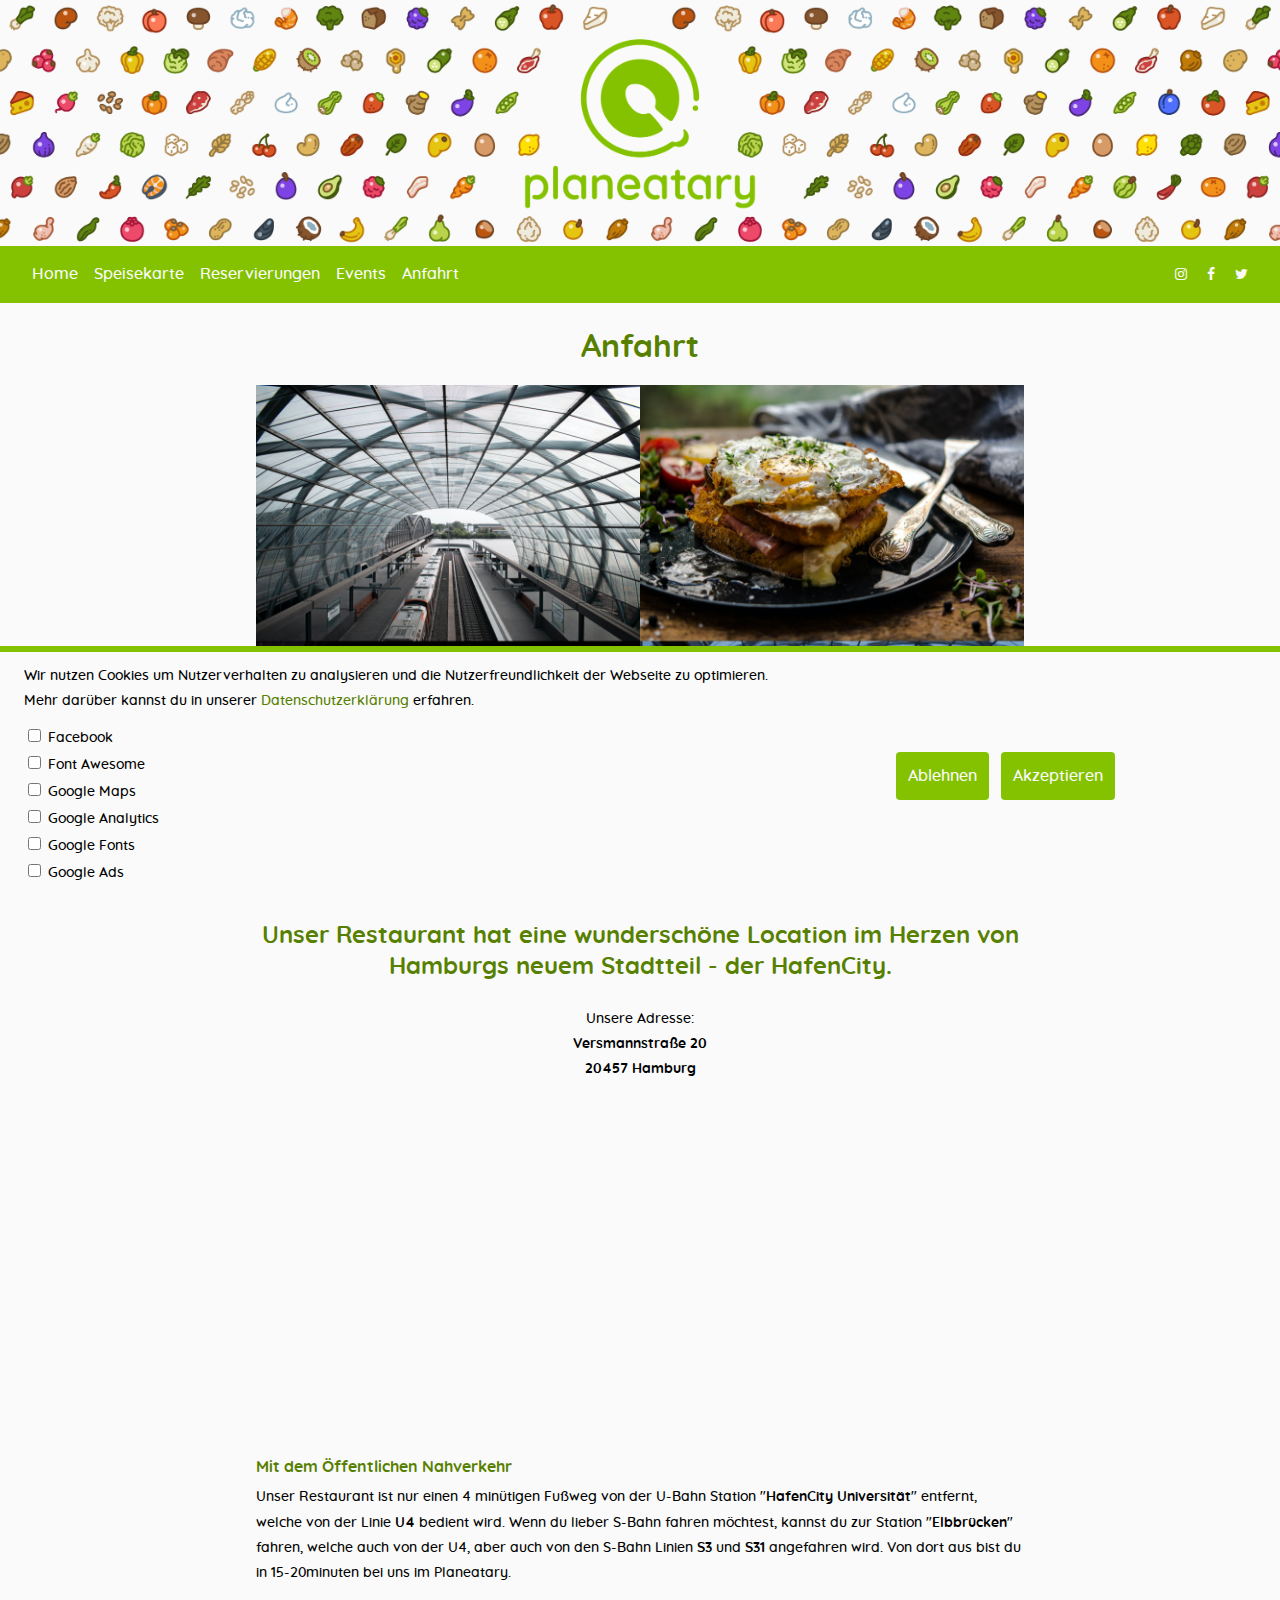
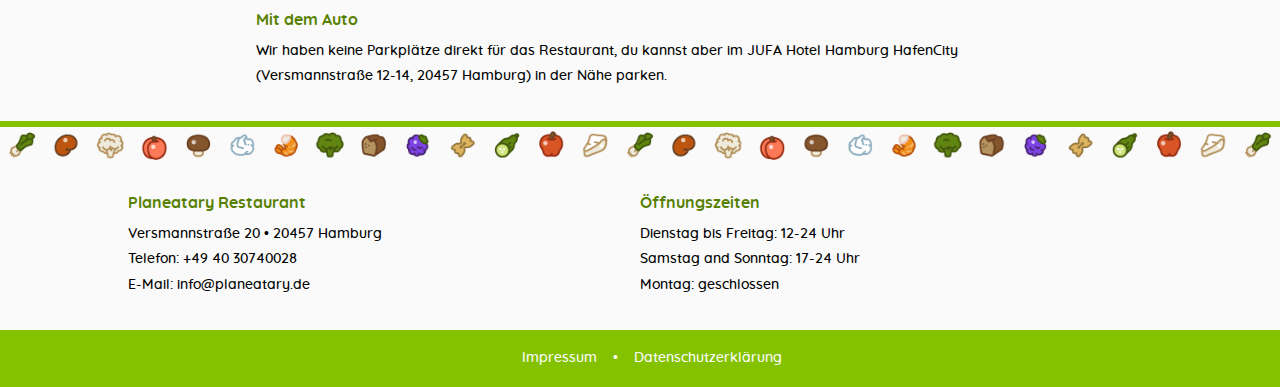
==== anfahrt.html @ 9f4d42c5 "Initial-Commit" ====
<!DOCTYPE HTML PUBLIC "-//W3C//DTD HTML 4.0 Transitional//EN">
<html lang="de">
<head>
<meta charset="utf-8">
<meta http-equiv="X-UA-Compatible" content="IE=edge">
<meta name="page-type" content="homepage">
<meta name="viewport" content="width=device-width, initial-scale=1">
<meta name="description"
content="Hamburger Restaurant mit leckerem gesunden Essen." >
<title>Planeatary</title>

<link rel="stylesheet" href="css/main.css" type="text/css">
<link rel="stylesheet" href="fonts/muli/stylesheet.css" type="text/css">
<link rel="stylesheet" href="fonts/quicksand/stylesheet.css" type="text/css">
<link rel="stylesheet" href="https://cdnjs.cloudflare.com/ajax/libs/font-awesome/4.7.0/css/font-awesome.min.css">


<script type="text/javascript" src="js/cookie.js"></script>

</head>

<body>

<a href="index.html"><img class="header" src="images/header.png"></a>

<div class="navbar">
    <nav class="nav-col-left">
      <ul class="ul-navbar">
        <li class="li-navbar">
          <a class="a-navbar" href="index.html">Home</a>
        </li>
        <li class="li-navbar">
          <a class="a-navbar" href="speisekarte.html">Speisekarte</a>
        </li>
        <li class="li-navbar">
          <a class="a-navbar" href="reservierungen.html">Reservierungen</a>
        </li>
        <li class="li-navbar">
          <a class="a-navbar" href="veranstaltungen.html">Events</a>
        </li>
        <li class="li-navbar">
          <a class="a-navbar" href="anfahrt.html">Anfahrt</a>
        </li>
      </ul>
    </nav>
    <div class="nav-col-center"></div>
    <div class="nav-col-right">
        <li class="li-navbar">
          <a href="#" class="fa fa-instagram a-navbar"></a>
          <a href="#" class="fa fa-facebook a-navbar"></a>
          <a href="#" class="fa fa-twitter a-navbar"></a>
        </li>
    </div>
</div>

<div class="main-section">

    <h1>Anfahrt</h1>


    <img src="images/anfahrt.png"/>

    <h2>Unser Restaurant hat eine wunderschöne Location im Herzen von Hamburgs neuem Stadtteil - der HafenCity.</h2>

    <p class="adress">
    Unsere Adresse:<br />
    <b>Versmannstraße 20<br />
    20457 Hamburg</b>
    </p>

    <iframe src="https://www.google.com/maps/embed?pb=!1m18!1m12!1m3!1d2370.9936631235546!2d10.008204815486344!3d53.54002736788762!2m3!1f0!2f0!3f0!3m2!1i1024!2i768!4f13.1!3m3!1m2!1s0x47b18f7043f26725%3A0xe257963e5c283f92!2sVersmannstra%C3%9Fe%2020%2C%2020457%20Hamburg!5e0!3m2!1sde!2sde!4v1578598830437!5m2!1sde!2sde" width="100%" height="350" frameborder="0" style="border:0;" allowfullscreen=""></iframe>

    <h4 class="title">Mit dem Öffentlichen Nahverkehr</h4>

    <p>Unser Restaurant ist nur einen 4 minütigen Fußweg von der U-Bahn Station "<b>HafenCity Universität</b>" entfernt, welche von der Linie <b>U4</b> bedient wird. Wenn du lieber S-Bahn fahren möchtest, kannst du zur Station "<b>Elbbrücken</b>" fahren, welche auch von der U4, aber auch von den S-Bahn Linien <b>S3</b> und <b>S31</b> angefahren wird. Von dort aus bist du in 15-20minuten bei uns im Planeatary.</p>

    <h4>Mit dem Auto</h4>

    <p>Wir haben keine Parkplätze direkt für das Restaurant, du kannst aber im JUFA Hotel Hamburg HafenCity (Versmannstraße 12-14, 20457 Hamburg) in der Nähe parken.</p>

</div>

<div class="footer">
    <img class="img-footer" src="images/background_01.png">
    <div class="footer-main-section">
        <div class="footer-col-left">
            <h4 class="h4-footer">Planeatary Restaurant</h4>
            <p>Versmannstraße 20 • 20457 Hamburg<br />
                Telefon: +49 40 30740028<br />
                E-Mail: info@planeatary.de</p>
            </div>
            <div class="footer-col-right">
                <h4 class="h4-footer">Öffnungszeiten</h4>
                <p>Dienstag bis Freitag: 12-24 Uhr<br />
                    Samstag and Sonntag: 17-24 Uhr<br />
                    Montag: geschlossen</p>
            </div>
    </div>
    <ul class="ul-footer">
       <li class="li-footer"><a class="a-footer" href="impressum.html">Impressum</a></li>
       <li class="li-footer">•</li>
       <li class="li-footer"><a class="a-footer" href="datenschutz.html">Datenschutzerklärung</a></li>
     </ul>
</div>


<div class="cookie-hinweis" id="cookiehinweis">
    <div class="col-left">
      <p class="p-cookie">Wir nutzen Cookies um Nutzerverhalten zu analysieren und die Nutzerfreundlichkeit der Webseite zu optimieren.<br />Mehr darüber kannst du in unserer <a href="datenschutz.html">Datenschutzerklärung</a> erfahren.</p>
      <div class="checkboxes-cookie">
          <div class="checkbox-container">
              <label class="checkbox-label"><input type="checkbox">
                  Facebook
                  <span class="checkmark"></span>
              </label>
          </div>
          <div class="checkbox-container">
              <label class="checkbox-label"><input type="checkbox">
                  Font Awesome
                  <span class="checkmark"></span>
              </label>
          </div>
          <div class="checkbox-container">
              <label class="checkbox-label"><input type="checkbox">
                  Google Maps
                  <span class="checkmark"></span>
              </label>
          </div>
          <div class="checkbox-container">
              <label class="checkbox-label"><input type="checkbox">
                  Google Analytics
                  <span class="checkmark"></span>
              </label>
          </div>
          <div class="checkbox-container">
              <label class="checkbox-label"><input type="checkbox">
                  Google Fonts
                  <span class="checkmark"></span>
              </label>
          </div>
          <div class="checkbox-container">
              <label class="checkbox-label"><input type="checkbox">
                  Google Ads
                  <span class="checkmark"></span>
              </label>
          </div>
      </div>
    </div>
    <div class="col-right">
        <a class="button cookie-hinweis-button" onclick='cookieOk()'>Ablehnen</a>
        <a class="button cookie-hinweis-button" onclick='cookieOk()'>Akzeptieren</a>
    </div>
</div>

 <script>
    showCookieNotice();
</script>

</body>

</html>
---- css/main.css ----
/* ############################################################ */
/* allgemein */
/* ############################################################ */

body {
    font-family: quicksand;
    font-size: 14px;
    margin: 0;
    background: #FAFAFA;
    text-align: left;
    -webkit-font-smoothing: antialiased;
    -moz-osx-font-smoothing: grayscale;
    word-wrap:break-word
}

img {
    width: 100%;
    padding: 0;
    margin: 0;
}

.main-section {
    width: 60%;
    margin-left: auto;
    margin-right: auto;
    margin-bottom: 32px;
}

a {
  color: #578000;
  text-decoration: none;
  outline: none;
  cursor: pointer;
}

button {
    font-family:quicksand;
    color: #FAFAFA;
    background: #84C200;
    border-radius: 4px;
    cursor: pointer;
    outline: none;
    font-size:16px;
    height: 32px;
    border: none;
    padding: 8px 16px 12px 18px;
}

button:hover {
    background: #578000;
}

.button {
    color: #FAFAFA;
    background: #84C200;
    border-radius: 4px;
    cursor: pointer;
    outline: none;
    font-size:16px;
    height: 32px;
    border: none;
    padding: 16px 12px 0px 12px;
}

.button:hover {
    background: #578000;
}

p {
    text-align: left;
    font-size: 14px;
      line-height: 180%;
      margin-top: 8px;
      margin-bottom: 16px;
      cursor: default;
}

.adress {
    text-align: center;
}

u {
    text-decoration: underline;
}

b {
    font-weight: bold;
}

h1 {
    font-weight: bold;
    color: #578000;
    line-height: 130%;
    cursor: default;
    font-size: 32px;
    text-align: center;
    padding-top: 24px;
    padding-bottom: 16px;
    margin: 0px;
}


h2 {
    font-weight: bold;
    color: #578000;
    line-height: 130%;
    cursor: default;
    font-size: 24px;
    text-align: center;
    padding-top: 24px;
    padding-bottom: 16px;
    margin: 0px;
}

h3 {
    font-weight: bold;
    color: #578000;
    line-height: 130%;
    cursor: default;
    font-size: 24px;
    text-align: left;
    padding-top: 16px;
    padding-bottom: 12px;
    margin: 0px;
}

h4 {
    font-weight: bold;
    color: #578000;
    line-height: 130%;
    cursor: default;
    font-size: 16px;
    text-align: left;
    padding-bottom: 0px;
    padding-top: 8px;
    margin: 0px;
}

ul {
  list-style-type: square;
  padding-left: 24px;
  line-height: 180%;
  margin-bottom: 16px;
  cursor: default;
  margin-bottom: 0;
}

ol {
  list-style-type: decimal;
  padding-left: 24px;
  line-height: 180%;
  margin-bottom: 16px;
  cursor: default;
  margin-bottom: 0;
}

li {
    padding-left: 4px;
    padding-bottom: 6px;
}

/* ############################################################ */
/* Navbar */
/* ############################################################ */

.navbar {
    background-color: #84C200;
    width: 100%;
    display: flex;
    align-items: center;
    align-content: center;
}

.ul-navbar {
    display: flex;
    justify-content: left;
    list-style-type: none;
    margin: 0;
    padding: 16px 24px 16px 24px;
}

.li-navbar {
    padding: 0;
    display: block;
    position: relative;
}

.a-navbar {
    padding: 0px 8px 0px 8px;
    font-size: 16px;
    color: #FAFAFA;
}

.nav-col-left {
  width: calc((100% - 200px) / 2);
  padding-left: 24px - 8px;
}

.nav-col-center {
  width: 200px;
}

.nav-col-right {
  width: calc((100% - 200px) / 2);
  display: flex;
  justify-content: flex-end;
  padding-right: 24px;
}

/* ############################################################ */
/* Cookie Hinweis */
/* ############################################################ */

.cookie-hinweis {
    display: flex;
	width: 100%;
	bottom: 0px;
	background: #FAFAFA;
    border-top: 6px solid #84C200;
	position: fixed;
	margin: 0;
	padding: 0;
	z-index: 200;
}

.col-left {
  width: 70%;
  margin: 0;
  padding: 0;
 }

 .col-right {
   display: flex;
   align-items: center;
}

.p-cookie {
    text-align: left;
    margin-top: 12px;
    margin-bottom: 12px;
    margin-left: 24px;
}

.cookie-hinweis-button {
    margin-right: 12px;
}

.checkboxes-cookie {
    text-align: left;
    margin-left: 24px;
    margin-bottom: 12px;
}

.checkbox-container {
    padding-bottom: 8px;
}

.checkbox-label {
    -webkit-user-select: none;
    -moz-user-select: none;
    -ms-user-select: none;
    user-select: none;
}

/* ############################################################ */
/* Footer */
/* ############################################################ */

.footer {
  text-align: left;
  width: 100%;
  padding: 0;
  margin: 0;
 }

 .img-footer {
     border-top: 6px solid #84C200;
 }

 .footer-main-section {
    width: 80%;
    margin: 16px auto 16px auto;
    display: flex;
      align-items: center;
      align-content: center;
}

.footer-col-left {
    width: 50%;
    box-sizing: border-box;
}

.footer-col-right {
    width: 50%;
    box-sizing: border-box;
}

.h4-footer {
    margin-top: 4px;
    margin-bottom: 0px;
}

.ul-footer {
     display: flex;
     justify-content: center;
     background: #84C200;
     margin: 0;
 }

.li-footer {
    padding: 16px 8px;
    color: #FAFAFA;
    cursor: default;
    list-style-type: none;
}

.a-footer {
    color: #FAFAFA;
}


/* ############################################################ */
/* Form */
/* ############################################################ */

.contact-form{

    margin-top: 32px;
    margin-bottom: 32px;
}

.form-input {
    height: 24px;
    font-size: 16px;
    font-family: quicksand;
    width: 100%;
}

.form-textarea {
    width: 100%;
    height: 120px;
    font-size: 16px;
    font-family: quicksand;
}

.button-container {
    display: flex;
    align-items: center;
    justify-content: center;
    width: 100%;
}

.textarea-container {
    padding: 0px 0px 12px 0px;
}

.input-container {
    padding: 0px 12px 16px 12px;
    width: 50%;
}

.input-container:first-child {
    padding-left: 0px;
}

.input-container:last-child {
    padding-right: 0px;
}

.grid-container-two-columns {
  display: flex;
  margin: 0;
  padding: 0;
 }

 /* ############################################################ */
 /* Menu */
 /* ############################################################ */

 .menu-food {
     display: flex;
     align-items: center;
     align-content: center;
 }

 .menu-col-left {
     width: 90%;
 }


 .menu-col-right {
     font-size: 16px;
     font-weight: bold;
     margin: 0;
 }
---- fonts/muli/stylesheet.css ----
/**
 * WEBFONTS
 * generated using webfonts.gidix.net
 * 
 * 03.04.2019, 16:18
 */

@font-face {
	font-family: 'Muli';
	src: url('Muli_Bold.ttf');
	font-weight: 700;
	font-style: normal;
}

@font-face {
	font-family: 'Muli';
	src: url('Muli_Italic.ttf');
	font-weight: 500;
	font-style: italic;
}

@font-face {
	font-family: 'Muli';
	src: url('Muli_Light.ttf');
	font-weight: 300;
	font-style: normal;
}

@font-face {
	font-family: 'Muli';
	src: url('Muli_Regular.ttf');
	font-weight: 400;
	font-style: normal;
}
---- fonts/quicksand/stylesheet.css ----
/**
 * WEBFONTS
 * generated using webfonts.gidix.net
 *
 * 03.04.2019, 16:22
 */

@font-face {
	font-family: 'quicksand';
	src: url('quicksand-bold.ttf');
	font-weight: 700;
	font-style: normal;
}
@font-face {
	font-family: 'quicksand';
	src: url('quicksand-regular.ttf');
	font-weight: 300;
	font-style: normal;
}

@font-face {
	font-family: 'quicksand';
	src: url('quicksand-medium.ttf');
	font-weight: 400;
	font-style: normal;
}
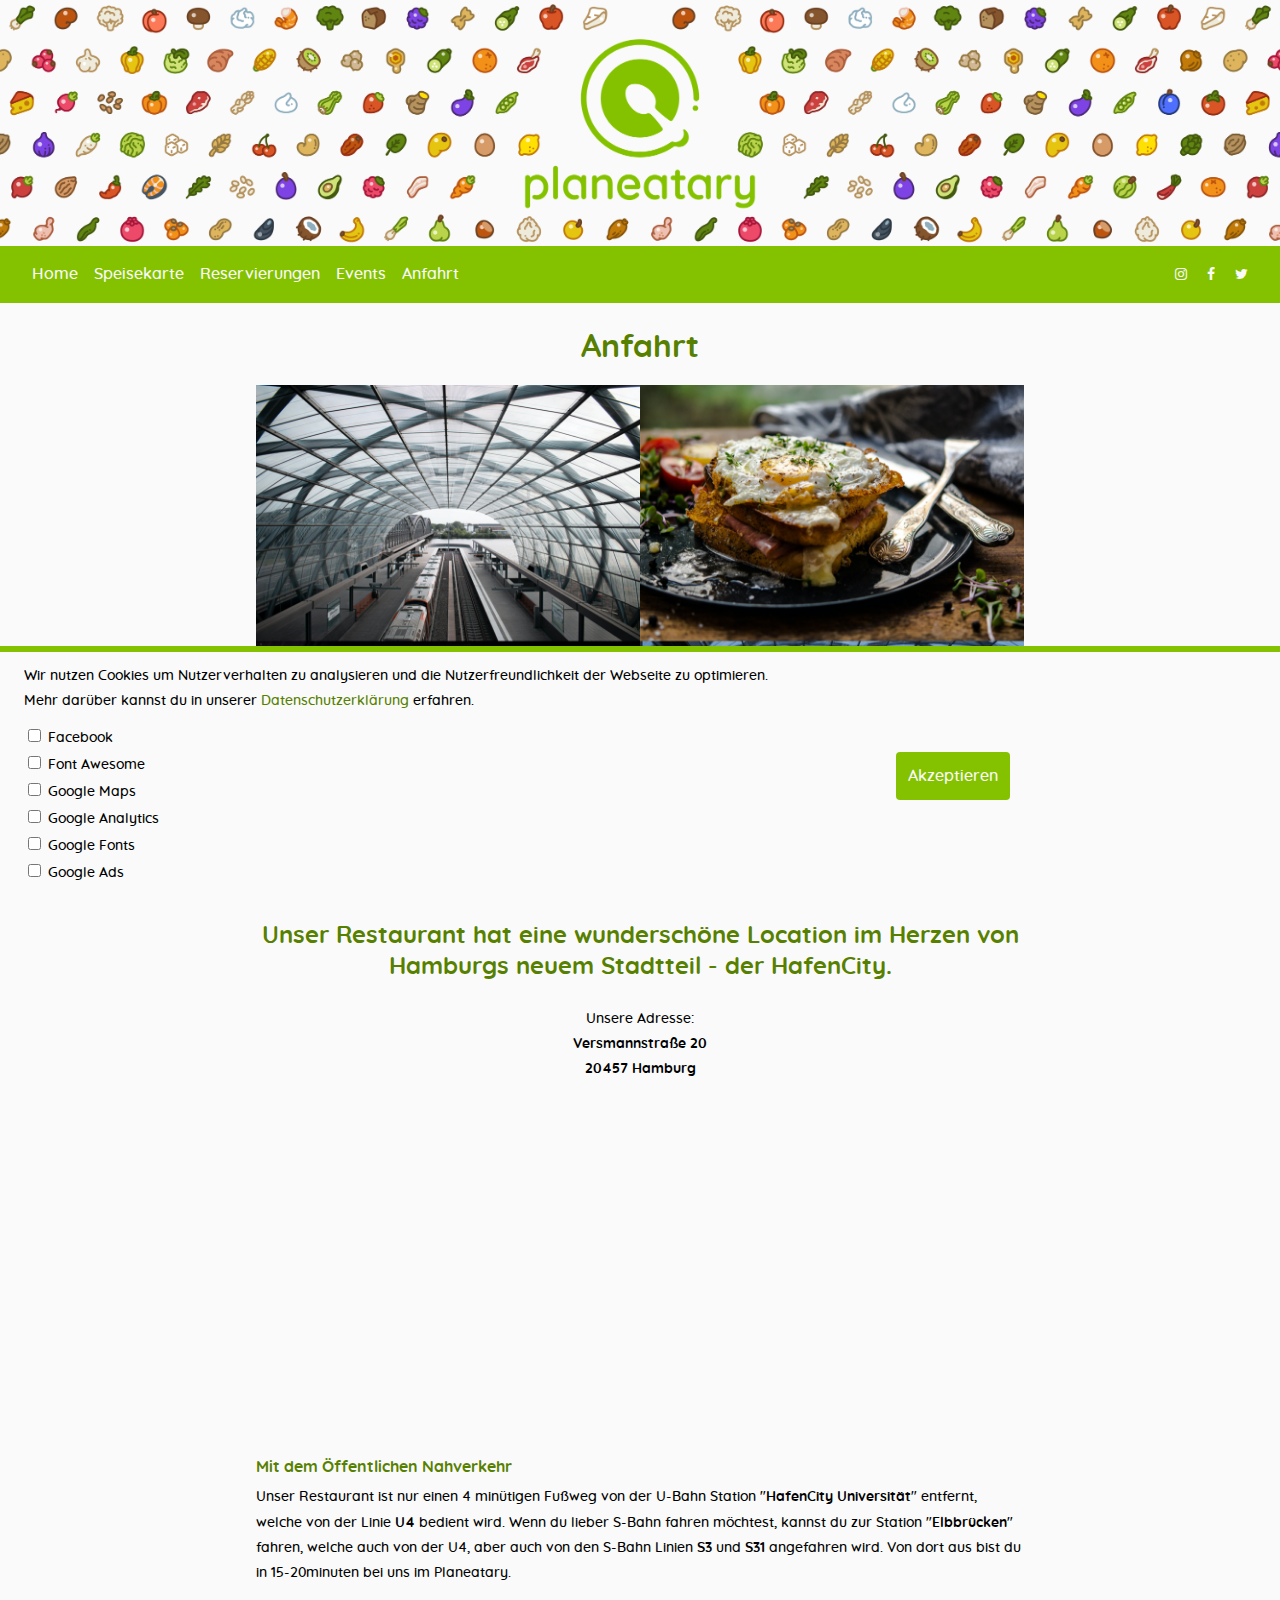
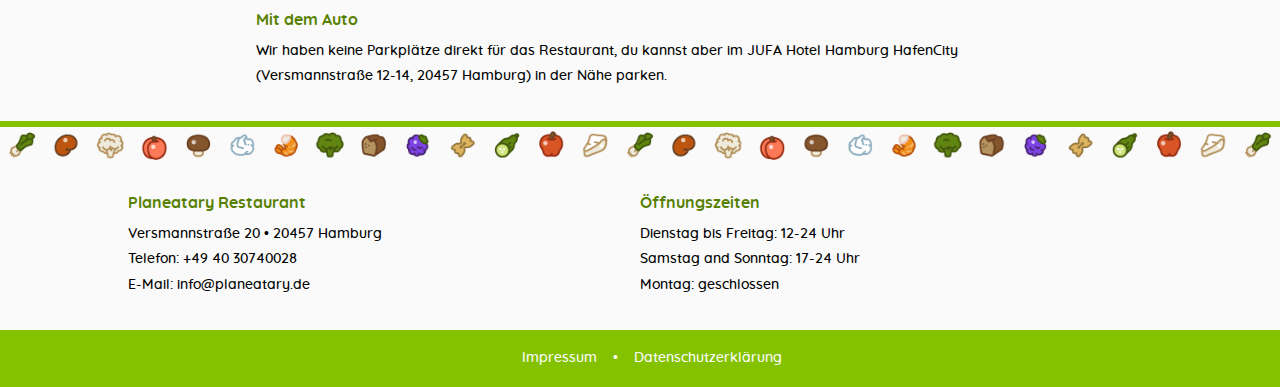
==== commit b818128d: "Bugfixes" ====
--- a/anfahrt.html
+++ b/anfahrt.html
@@ -147,7 +147,6 @@
       </div>
     </div>
     <div class="col-right">
-        <a class="button cookie-hinweis-button" onclick='cookieOk()'>Ablehnen</a>
         <a class="button cookie-hinweis-button" onclick='cookieOk()'>Akzeptieren</a>
     </div>
 </div>
--- a/css/main.css
+++ b/css/main.css
@@ -251,6 +251,7 @@
     margin-bottom: 12px;
 }
 
+
 .checkbox-container {
     padding-bottom: 8px;
 }
